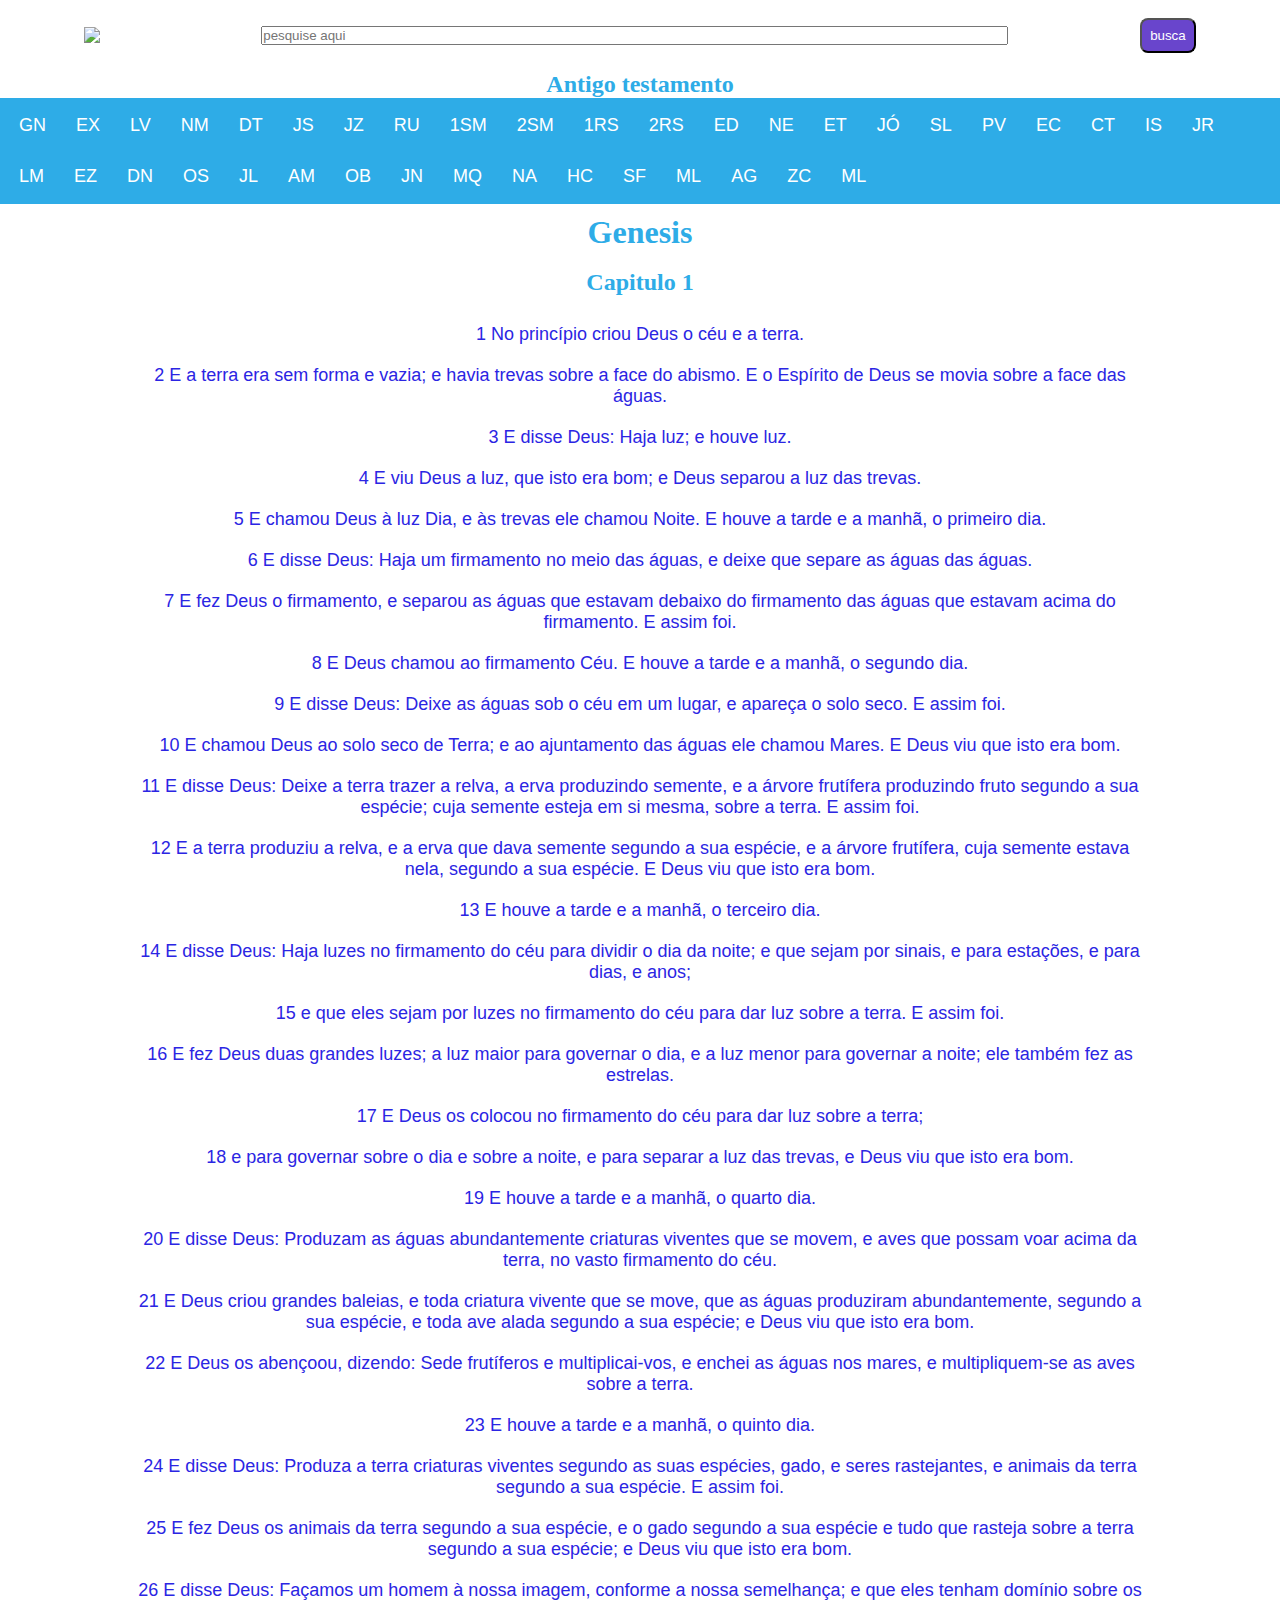
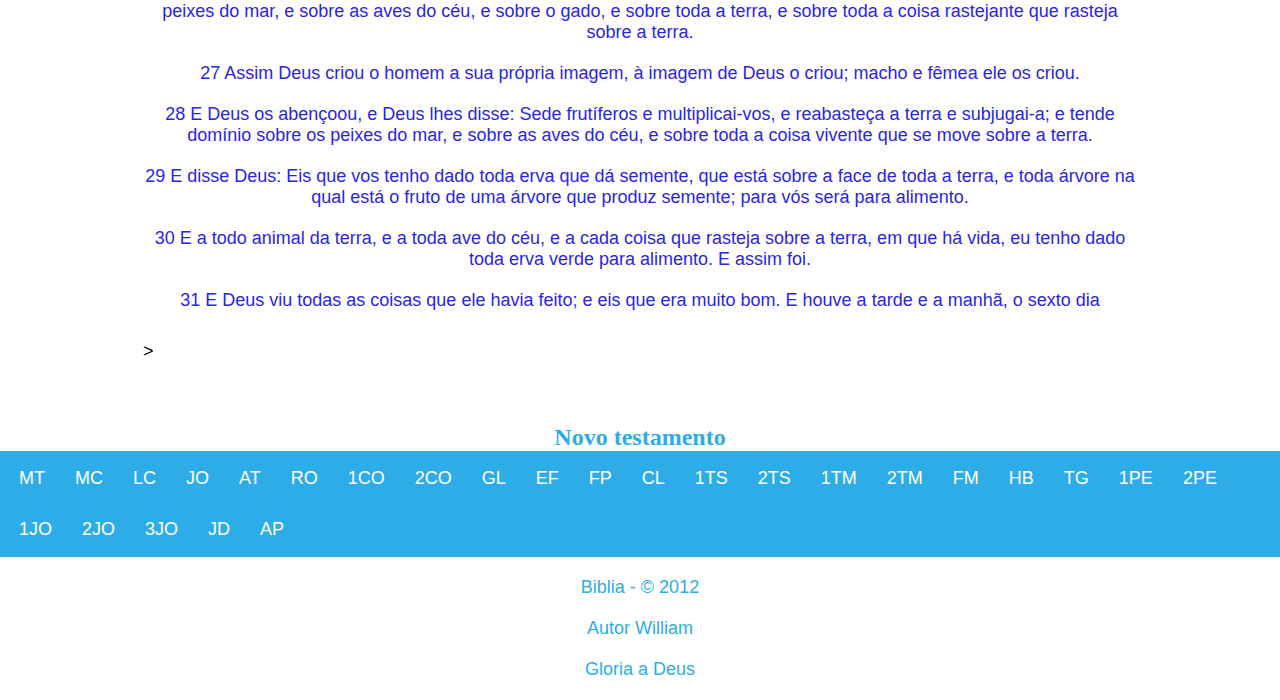
==== index.html @ 2fe11589 "alteracao index ifraime px e 1.html div e css cor" ====
<!DOCTYPE html>
<html lang="en">
<head>
    <meta charset="UTF-8">
    <meta http-equiv="X-UA-Compatible" content="IE=edge">
    <meta name="viewport" content="width=device-width, initial-scale=1.0">
    <title>Biblia Online</title>
    <link rel="stylesheet" href="style.css">
</head>
<body>
    <header>
        <div class="header__container">
         <div class="row__header">
             <div class="header__content">
                <div id="logo">
                    <img src="biblia.jpg" alt="logo">
                </div>
              <input type="search" placeholder="pesquise aqui">
              <button type="submit" value="livro">busca</button>  
          </div>   
         </div>
        </div>
    </header>
    <h2>Antigo testamento</h2>
    <nav>
        <table class="nav__tabela">
            <tbody class="nav__corpo">
                <th class="nav__th">
                    <td class="nav__td">
                     <div id="livro">
                        <a  href="genesis/1.html">GN</a>
                        <a  href="exodo/1.html">EX</a>
                        <a  href="levitico/1.html">LV</a>
                        <a  href="numeros/1.html">NM</a>
                        <a  href="deuteronomio/1.html">DT</a>
                        <a  href="josue/1.html">JS</a>
                        <a  href="juizes/1.html">JZ</a>
                        <a  href="rute/1.html">RU</a>
                        <a  href="1samuel/1.html">1SM</a>
                        <a  href="2samuel/1.html">2SM</a>
                        <a  href="1reis/1.html">1RS</a>
                        <a  href="2reis/1.html">2RS</a>
                        <a  href="esdras/1.html">ED</a>
                        <a  href="neemias/1.html">NE</a>
                        <a  href="ester/1.html">ET</a>
                        <a  href="jo/1.html">JÓ</a>
                        <a  href="salmos/1.html">SL</a>
                        <a  href="proverbios">PV</a>
                        <a  href="eclesiastes">EC</a>
                        <a  href="Cantares">CT</a>
                        <a  href="Isaias">IS</a>
                        <a  href="Jeremias">JR</a>
                        <a  href="lamentacoes">LM</a>
                        <a  href="ezequiel">EZ</a>
                        <a  href="daniel">DN</a>
                        <a  href="oseias">OS</a>
                        <a  href="joel">JL</a>
                        <a  href="amos">AM</a>
                        <a  href="obadias">OB</a>
                        <a  href="jonas">JN</a>
                        <a  href="miqueias">MQ</a>
                        <a  href="naum">NA</a>
                        <a  href="habacuque">HC</a>
                        <a  href="sofonias">SF</a>
                        <a  href="malaquias">ML</a>
                        <a  href="ageu">AG</a>
                        <a  href="zacarias">ZC</a>
                        <a  href="malaquias">ML</a>
                     </div>
                    </td>
                </th>
            </tbody>
        </table>
    </nav>
    <div class="sidebar">
        <div class="container__sidebar">
            <div class="content__sidebar">
                    <iframe src="genesis/1.html" frameborder="0" id="livro" width="100%" height="1800px"  >
                    
                    </iframe>              
            </div>
        </div>
    </div>
    <article>
        <h2>Novo testamento</h2>
        <table class="nav__tabela">
            <tbody class="nav__corpo">
                <th class="nav__th">
                    <td class="nav__td">
                     <div id="livro">
                        <a  href="mateus/1.html">MT</a>
                        <a  href="marcos/1.html">MC</a>
                        <a  href="lucas/1.html">LC</a>
                        <a  href="joao/1.html">JO</a>
                        <a  href="atos/1.html">AT</a>
                        <a  href="romanos/1.html">RO</a>
                        <a  href="1corintios/1.html">1CO</a>
                        <a  href="2corintios/1.html">2CO</a>
                        <a  href="galatas/1.html">GL</a>
                        <a  href="efesios/1.html">EF</a>
                        <a  href="filipenses/1.html">FP</a>
                        <a  href="colossenses/1.html">CL</a>
                        <a  href="1tessalonicenses/1.html">1TS</a>
                        <a  href="2tessalonicenses/1.html">2TS</a>
                        <a  href="1timoteo/1.html">1TM</a>
                        <a  href="2timoteo/1.html">2TM</a>
                        <a  href="filemon/1.html">FM</a>
                        <a  href="hebreus">HB</a>
                        <a  href="tiago">TG</a>
                        <a  href="1pedro">1PE</a>
                        <a  href="2pedro">2PE</a>
                        <a  href="1joao">1JO</a>
                        <a  href="2joao">2JO</a>
                        <a  href="3joao">3JO</a>
                        <a  href="judas">JD</a>
                        <a  href="apocalipse">AP</a>
                     </div>
                    </td>
                </th>
            </tbody>
        </table>
    </article>
    <footer>
        <div class="footer__container">
        <div class="row__footer">
            <div class="footer__content">
                <p>Biblia - © 2012</p>
                <p>Autor William</p>
                <p>Gloria a Deus</p>
            </div>    
        </div>    
        </div>

       
    </footer>
</body>
</html>
---- style.css ----
*{
    margin: 0;
    padding: 0;

}

header{
    max-width: 100%;
    padding: 15px;
}
.header__container,
.row__header {
    border: 1px solid;
    color: white;
    
}

.header__content {
    display: flex;
    justify-content: space-around;
    align-items: center;
    border: 1px solid;
    color: white;
    
}
#logo img{
    width: 50px;
    
}

input {
    width: 60%;
}

button{
    padding: 8px;
    border-radius: 8px;
    background-color: hwb(256 27% 20%);
    color: white;
}

nav{
    display: flex;
    border: 0px solid;
    background-color: rgb(46, 172, 231);
}
.nav__tabela{
    width: 100%;
    border: 0px solid;
    background-color: rgb(46, 172, 231);
    
}
.nav__corpo{
    border: 0px solid;
    background-color: rgb(46, 172, 231);
}
.nav__th{
    border: 0px solid;
    color: rgb(46, 172, 231);
}
.nav__td{
    border: 0px solid;
    background-color: rgb(46, 172, 231);
}
#livro{
  width: 100%;
  display: flex;
  flex-wrap: wrap;  
}
h1 , h2 {
    text-align: center;
    color: rgb(46, 172, 231);
}
p{
    text-align: center;
    font-family: sans-serif;
    font-size: 18px;
    font-weight: 400;
    padding: 10px;
}
a{
    text-decoration: none;
    color: white;
    padding: 15px;
    font-family: Verdana, Geneva, Tahoma, sans-serif;
    font-size: 18px;
    font-weight: 300;
    font-style: normal;
}
.sidebar{
    margin: 10px 10% 10px 10%;
    border: 0px solid;
    color: blueviolet;
}
.container__sidebar{
    
    border: 0px solid;
    color: aqua;
}
.content__sidebar{
    
    border: 0px solid;
    color: rgb(56, 195, 200);
}
footer{
    border: 0px solid;
    color: brown;
}
.row__footer{
    border: 0px solid;
    color: black;
}
.footer__content{
    padding: 10px;
    border: 0px solid;
    color: rgb(46, 172, 231);
}
 
.texto{
    border: 0px solid;
    color: black;
}
.container__texto{
    border: 0px solid ;
    color: aquamarine;
}
.content__texto{
    border: 0px solid;
    color: rgb(43, 37, 227);
}
@media screen and (max-width:600px) {
   .sidebar {
    display: none;
   }
   #livro{
    display: flex;
    justify-content: center;
   }
}
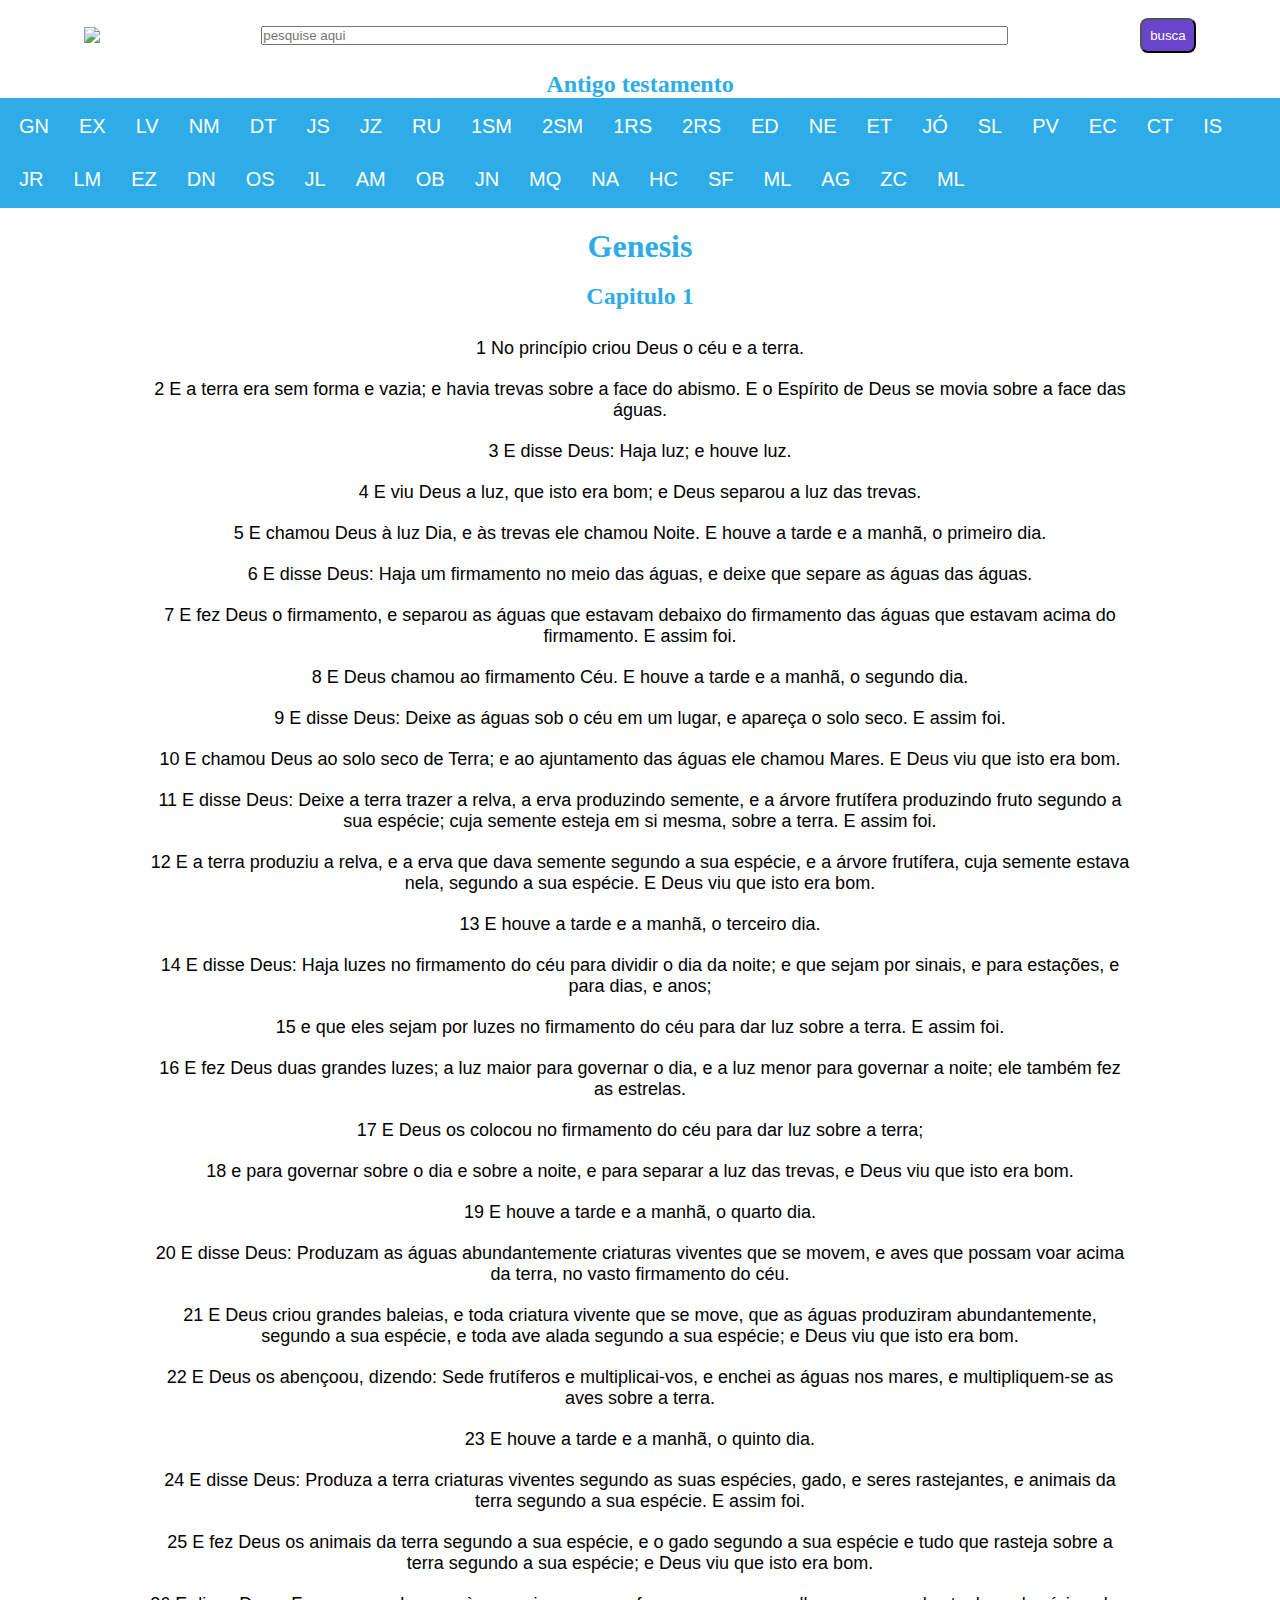
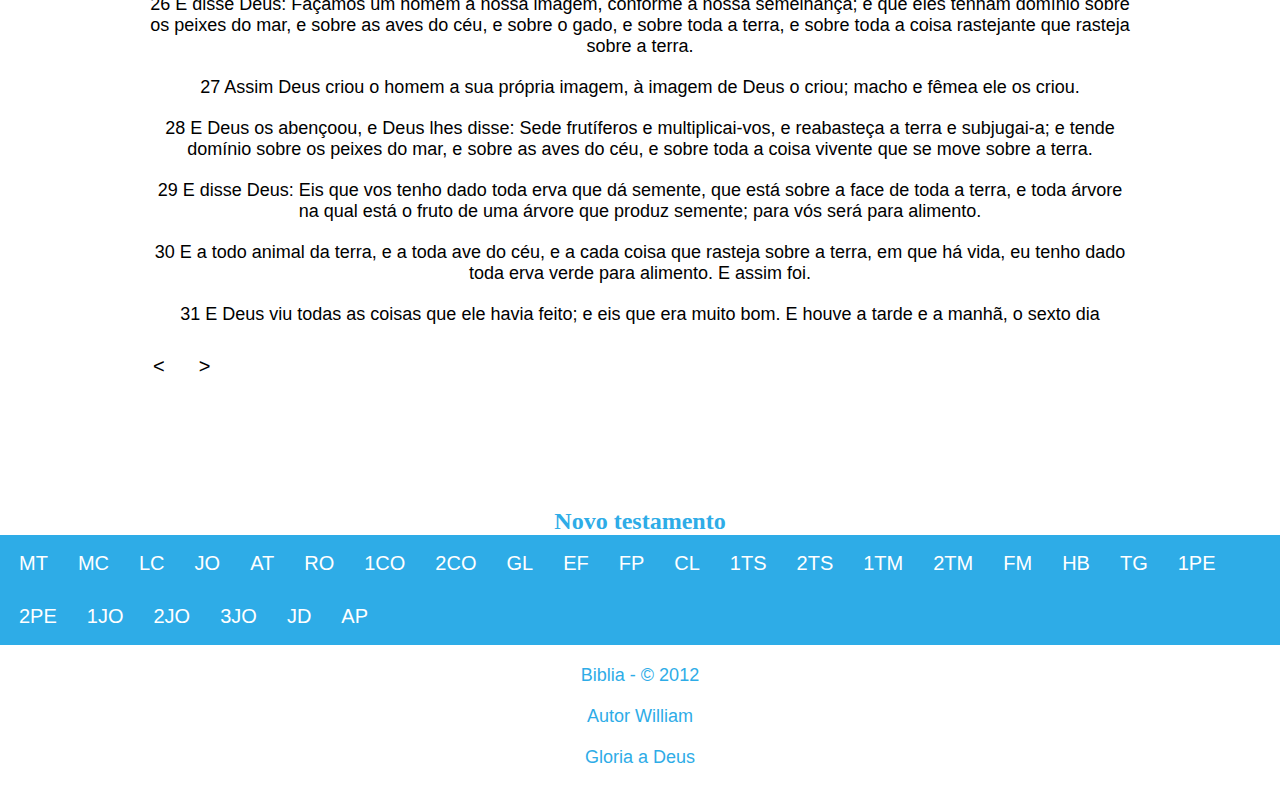
==== commit 0bc99c94: "adicionei capitulo e capitulo 2" ====
--- a/index.html
+++ b/index.html
@@ -16,7 +16,7 @@
                     <img src="biblia.jpg" alt="logo">
                 </div>
               <input type="search" placeholder="pesquise aqui">
-              <button type="submit" value="livro">busca</button>  
+              <button type="submit" value="livro" >busca</button>  
           </div>   
          </div>
         </div>
@@ -28,7 +28,7 @@
                 <th class="nav__th">
                     <td class="nav__td">
                      <div id="livro">
-                        <a  href="genesis/1.html">GN</a>
+                        <a  href="genesis/Gecapitulo.html">GN</a>
                         <a  href="exodo/1.html">EX</a>
                         <a  href="levitico/1.html">LV</a>
                         <a  href="numeros/1.html">NM</a>
@@ -75,7 +75,7 @@
     <div class="sidebar">
         <div class="container__sidebar">
             <div class="content__sidebar">
-                    <iframe src="genesis/1.html" frameborder="0" id="livro" width="100%" height="1800px"  >
+                    <iframe src="genesis/1.html" frameborder="0" id="livro" width="100%" height="1880px"  >
                     
                     </iframe>              
             </div>
@@ -129,9 +129,7 @@
                 <p>Gloria a Deus</p>
             </div>    
         </div>    
-        </div>
-
-       
+        </div>    
     </footer>
 </body>
 </html>--- a/style.css
+++ b/style.css
@@ -1,7 +1,7 @@
 *{
     margin: 0;
     padding: 0;
-
+    box-sizing: border-box;
 }
 
 header{
@@ -63,7 +63,7 @@
     background-color: rgb(46, 172, 231);
 }
 #livro{
-  width: 100%;
+  max-width: 100%;
   display: flex;
   flex-wrap: wrap;  
 }
@@ -72,6 +72,7 @@
     color: rgb(46, 172, 231);
 }
 p{
+    max-width: 100%;
     text-align: center;
     font-family: sans-serif;
     font-size: 18px;
@@ -79,11 +80,13 @@
     padding: 10px;
 }
 a{
+   
     text-decoration: none;
     color: white;
+    max-width: 100%;
     padding: 15px;
-    font-family: Verdana, Geneva, Tahoma, sans-serif;
-    font-size: 18px;
+    font-family: sans-serif;
+    font-size: 20px;
     font-weight: 300;
     font-style: normal;
 }
@@ -125,15 +128,28 @@
     color: aquamarine;
 }
 .content__texto{
+    
     border: 0px solid;
-    color: rgb(43, 37, 227);
+    color: black;
+    padding: 10px;
 }
+ul{
+   display: flex;
+    flex-wrap: wrap;
+    list-style-type: none;
+    
+}
+
+
 @media screen and (max-width:600px) {
    .sidebar {
     display: none;
    }
    #livro{
     display: flex;
-    justify-content: center;
+    justify-content: space-between;
+   }
+   ul{
+    justify-content: space-between;
    }
 }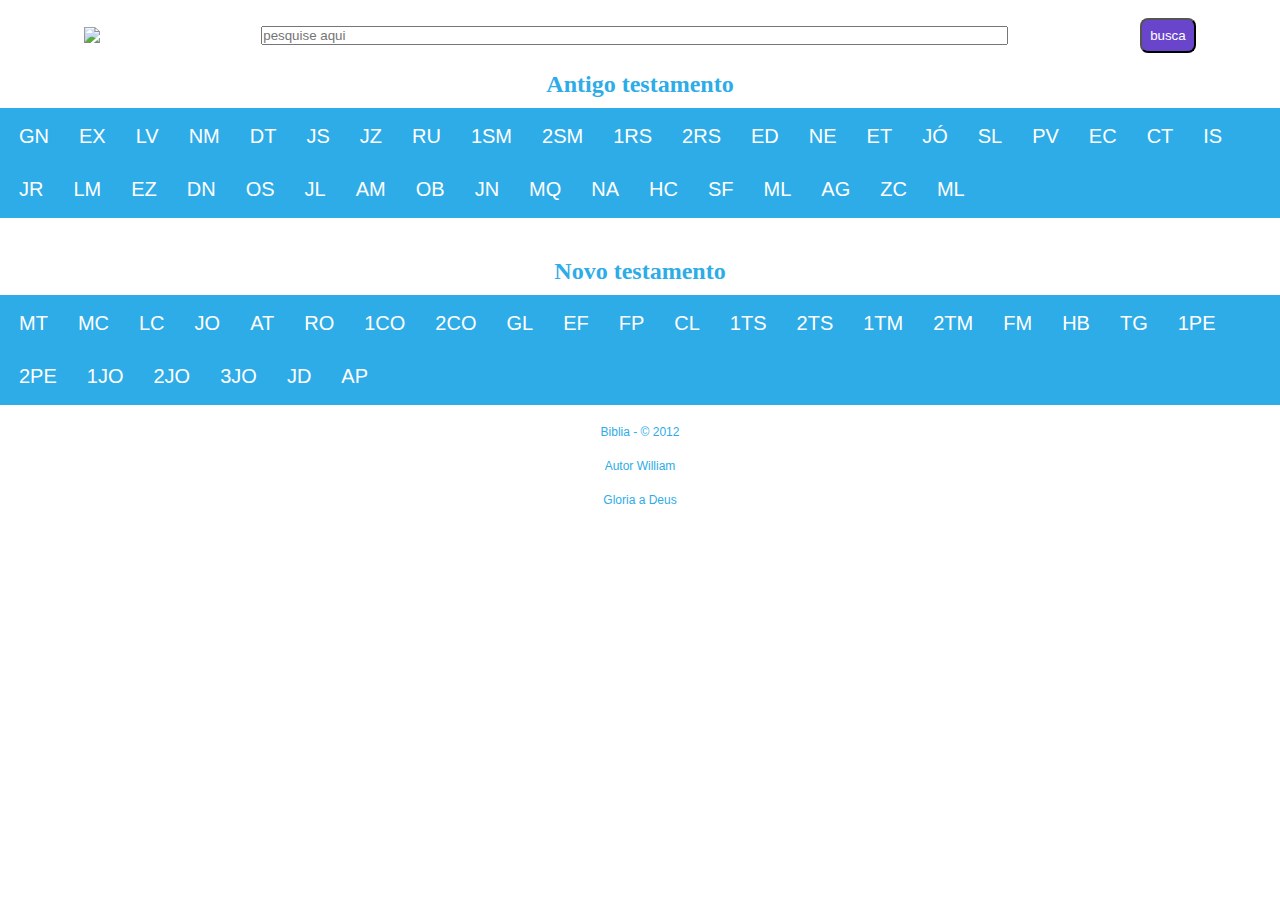
==== commit c3d9207d: "adicionou iframe na pagina 1 e 2 e alterou texto e removeu iframe da home" ====
--- a/index.html
+++ b/index.html
@@ -15,20 +15,20 @@
                 <div id="logo">
                     <img src="biblia.jpg" alt="logo">
                 </div>
-              <input type="search" placeholder="pesquise aqui">
-              <button type="submit" value="livro" >busca</button>  
+                    <input id="search" type="search" placeholder="pesquise aqui" >
+                    <button id="search" type="submit" >busca</button>   
           </div>   
          </div>
         </div>
     </header>
-    <h2>Antigo testamento</h2>
+    <h2 class="titulo">Antigo testamento</h2>
     <nav>
         <table class="nav__tabela">
             <tbody class="nav__corpo">
                 <th class="nav__th">
                     <td class="nav__td">
                      <div id="livro">
-                        <a  href="genesis/Gecapitulo.html">GN</a>
+                        <a  href="genesis/Genesis.html">GN</a>
                         <a  href="exodo/1.html">EX</a>
                         <a  href="levitico/1.html">LV</a>
                         <a  href="numeros/1.html">NM</a>
@@ -75,14 +75,14 @@
     <div class="sidebar">
         <div class="container__sidebar">
             <div class="content__sidebar">
-                    <iframe src="genesis/1.html" frameborder="0" id="livro" width="100%" height="1880px"  >
+                <p>
                     
-                    </iframe>              
+                </p>            
             </div>
         </div>
     </div>
     <article>
-        <h2>Novo testamento</h2>
+        <h2 class="titulo">Novo testamento</h2>
         <table class="nav__tabela">
             <tbody class="nav__corpo">
                 <th class="nav__th">
@@ -124,9 +124,9 @@
         <div class="footer__container">
         <div class="row__footer">
             <div class="footer__content">
-                <p>Biblia - © 2012</p>
-                <p>Autor William</p>
-                <p>Gloria a Deus</p>
+                <p class="txt">Biblia - © 2012</p>
+                <p class="txt">Autor William</p>
+                <p class="txt">Gloria a Deus</p>
             </div>    
         </div>    
         </div>    
--- a/style.css
+++ b/style.css
@@ -41,25 +41,20 @@
 
 nav{
     display: flex;
-    border: 0px solid;
     background-color: rgb(46, 172, 231);
 }
 .nav__tabela{
     width: 100%;
-    border: 0px solid;
     background-color: rgb(46, 172, 231);
     
 }
 .nav__corpo{
-    border: 0px solid;
     background-color: rgb(46, 172, 231);
 }
 .nav__th{
-    border: 0px solid;
     color: rgb(46, 172, 231);
 }
 .nav__td{
-    border: 0px solid;
     background-color: rgb(46, 172, 231);
 }
 #livro{
@@ -79,6 +74,13 @@
     font-weight: 400;
     padding: 10px;
 }
+.txt{
+    font-family: sans-serif;
+    font-size: 12px;
+}
+.titulo{
+    margin-bottom: 10px;
+}
 a{
    
     text-decoration: none;
@@ -92,35 +94,29 @@
 }
 .sidebar{
     margin: 10px 10% 10px 10%;
-    border: 0px solid;
     color: blueviolet;
 }
 .container__sidebar{
     
-    border: 0px solid;
     color: aqua;
 }
 .content__sidebar{
-    
-    border: 0px solid;
+    margin-left: 30px;
     color: rgb(56, 195, 200);
 }
 footer{
-    border: 0px solid;
     color: brown;
 }
 .row__footer{
-    border: 0px solid;
     color: black;
 }
 .footer__content{
     padding: 10px;
-    border: 0px solid;
     color: rgb(46, 172, 231);
+    
 }
  
 .texto{
-    border: 0px solid;
     color: black;
 }
 .container__texto{
@@ -129,7 +125,6 @@
 }
 .content__texto{
     
-    border: 0px solid;
     color: black;
     padding: 10px;
 }
@@ -140,6 +135,71 @@
     
 }
 
+.word p{
+    display: grid;
+    grid-template-columns: 10fr 1fr;
+    grid-column-gap: 10px;
+    grid-row-gap: 10px;
+    margin-left: 9%;
+    justify-content: center;
+    font-family: sans-serif;
+    font-size: 20px;
+    font-weight: 400;
+    font-style: normal;
+    word-wrap: break-word;
+    word-break: break-all;
+    line-height: 1.5em;
+}
+
+iframe {
+    margin-left: 450px;
+}
+
+
+@media screen and (max-width:1280px) {
+    iframe {
+        margin-left: 380px;
+        max-width: 100%;
+        max-height: 100%;
+    } 
+    
+    
+}
+
+@media screen and (max-width:1024px) {
+    iframe {
+        margin-left: 280px;
+        max-width: 100%;
+        max-height: 100%;
+    }
+}
+
+@media screen and (max-width:912px) {
+    iframe {
+        margin-left: 220px;
+        max-width: 100%;
+        max-height: 100%;
+}
+}
+
+@media screen and (max-width:820px ) {
+    iframe {
+        margin-left: 170px;
+        max-width: 100%;
+        max-height: 100%;
+    }
+    
+}
+
+
+@media  screen and (max-width:768px){    
+    iframe {
+        margin-left: 150px;
+        max-width: 100%;
+        max-height: 100%;
+    }
+    
+}
 
 @media screen and (max-width:600px) {
    .sidebar {
@@ -152,4 +212,9 @@
    ul{
     justify-content: space-between;
    }
+   iframe {
+    max-width: 100%;
+    max-height: 100%;
+    margin-left: 0;
+   }
 }